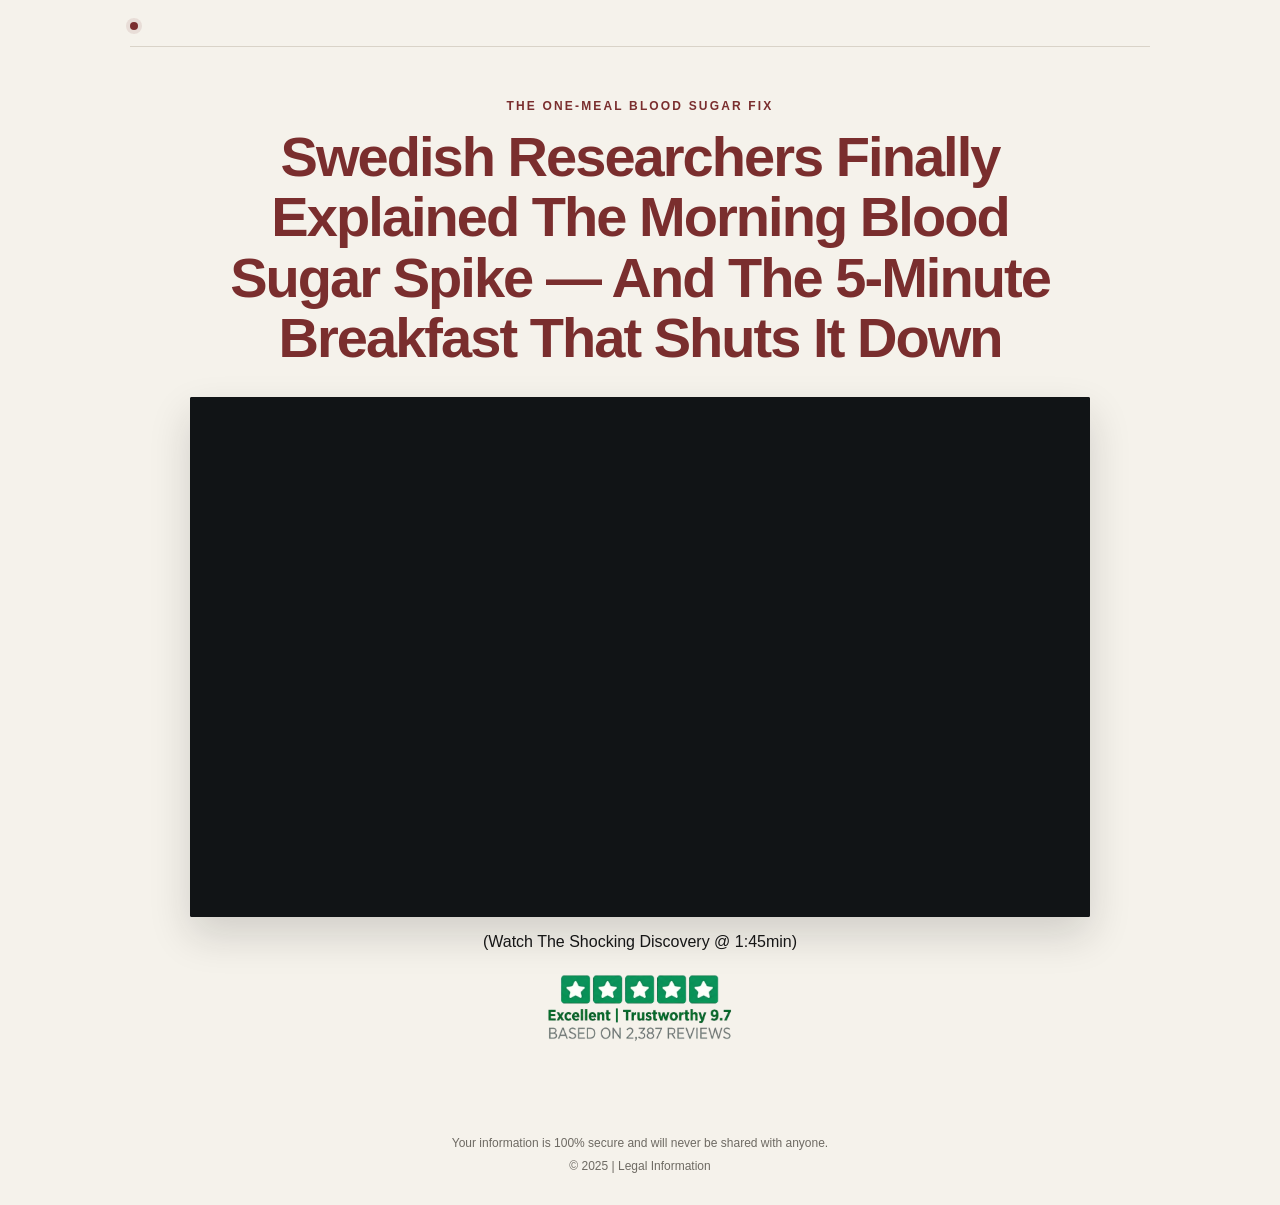
==== vsl/index.html @ c188c7a1 "Publish official VSL flow" ====
<!doctype html>
<html lang="en" data-delivery-state="waiting-tracking">
  <head>
    <meta charset="utf-8">
    <meta name="viewport" content="width=device-width, initial-scale=1">
    <meta name="description" content="The One-Meal Blood Sugar Fix — the official video presentation.">
    <title>The One-Meal Blood Sugar Fix — Official Presentation</title>
    <style>
      :root{--paper:#f5f2eb;--ink:#161616;--muted:#6e6a63;--wine:#7a2e2e;--line:#d9d3c8;--player:#111416}*{box-sizing:border-box}html{min-width:320px;background:var(--paper);color:var(--ink);font-family:-apple-system,BlinkMacSystemFont,"Segoe UI",Roboto,Helvetica,Arial,sans-serif;-webkit-font-smoothing:antialiased;text-rendering:optimizeLegibility}body{min-height:100vh;margin:0;background:var(--paper);background-attachment:scroll}.page-frame{width:min(100%,1120px);margin:0 auto;padding:0 20px 24px}.topline{display:flex;align-items:center;gap:10px;padding:18px 0 16px;border-bottom:1px solid var(--line)}.topline-mark{width:8px;height:8px;border-radius:50%;background:var(--wine);box-shadow:0 0 0 4px rgba(122,46,46,.1)}.intro{padding:32px 0 22px;text-align:center}.eyebrow{margin:0 0 13px;color:var(--wine);font-size:12px;font-weight:700;letter-spacing:.18em;line-height:1.25;text-transform:uppercase}.headline{max-width:900px;margin:0 auto;color:var(--wine);font-size:clamp(30px,6vw,56px);font-weight:700;line-height:1.08;letter-spacing:-.035em;text-wrap:balance}.video-section{padding:0}.player-shell{width:min(100%,900px);margin:0 auto;overflow:hidden;background:var(--player);box-shadow:0 18px 42px rgba(22,22,22,.16)}vtube-player{display:block;width:100%;min-height:520px;aspect-ratio:16/9;background:var(--player)}.watch-note{margin:14px 0 0;color:var(--ink);font-size:16px;font-weight:400;line-height:1.4;text-align:center}.review-badge{width:min(190px,54%);margin:19px auto 0}.review-badge img{display:block;width:100%;height:auto}.site-footer{padding:72px 0 0;color:var(--muted);font-size:12px;line-height:1.5;text-align:center}.site-footer p{margin:0}.site-footer p+p{margin-top:5px}@media (min-width:700px){.page-frame{padding:0 50px 30px}.topline{padding-top:22px}.intro{padding:52px 0 28px}.player-shell{border-radius:2px}.site-footer{padding-top:92px}}@media (max-width:480px){.page-frame{padding-inline:20px}.topline{padding-top:15px;padding-bottom:14px}.intro{padding-top:28px;padding-bottom:20px}.headline{font-size:29px;line-height:1.1}vtube-player{min-height:430px;aspect-ratio:9/16}.watch-note{font-size:15px}.site-footer{padding-top:66px}}@media (prefers-reduced-motion:reduce){*,*::before,*::after{scroll-behavior:auto!important;transition-duration:0s!important;animation-duration:0s!important}}
    </style>
    <script src="https://p.virtuclix.com/vt4397dbe61580ed.js" defer></script>
  </head>
  <body>
    <!-- Official VSL player supplied for this offer. -->
    <main class="page-frame">
      <div class="topline" aria-hidden="true"><span class="topline-mark"></span></div>
      <section class="intro" aria-labelledby="main-headline">
        <p class="eyebrow">The One-Meal Blood Sugar Fix</p>
        <h1 id="main-headline" class="headline">Swedish Researchers Finally Explained The Morning Blood Sugar Spike — And The 5-Minute Breakfast That Shuts It Down</h1>
      </section>
      <section class="video-section" aria-label="Official video presentation">
        <div class="player-shell">
          <vtube-player id="vid-vt4397dbe61580ed"></vtube-player>
        </div>
        <p class="watch-note">(Watch The Shocking Discovery @ 1:45min)</p>
        <figure class="review-badge">
          <img src="/assets/reference-badge.webp" width="545" height="199" alt="Excellent, trustworthy 9.7, based on 2,387 reviews">
        </figure>
      </section>
      <footer class="site-footer">
        <p>Your information is 100% secure and will never be shared with anyone.</p>
        <p>© 2025 | <span>Legal Information</span></p>
      </footer>
    </main>
  </body>
</html>
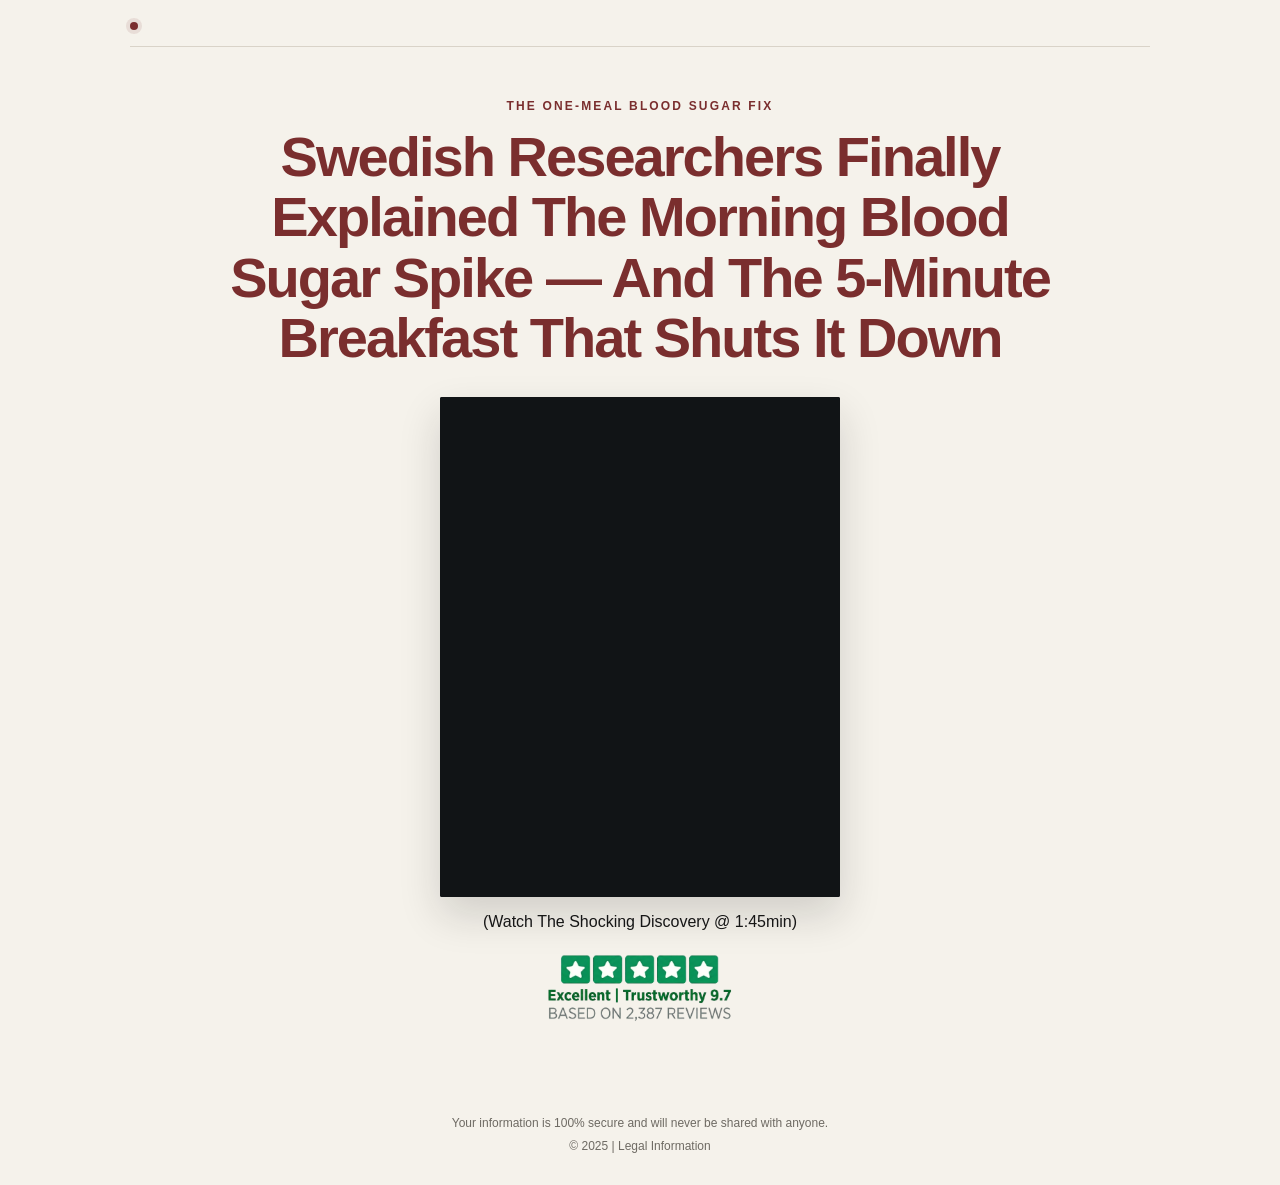
==== commit 4bdfc1fa: "Refine VSL visual presentation" ====
--- a/vsl/index.html
+++ b/vsl/index.html
@@ -6,9 +6,9 @@
     <meta name="description" content="The One-Meal Blood Sugar Fix — the official video presentation.">
     <title>The One-Meal Blood Sugar Fix — Official Presentation</title>
     <style>
-      :root{--paper:#f5f2eb;--ink:#161616;--muted:#6e6a63;--wine:#7a2e2e;--line:#d9d3c8;--player:#111416}*{box-sizing:border-box}html{min-width:320px;background:var(--paper);color:var(--ink);font-family:-apple-system,BlinkMacSystemFont,"Segoe UI",Roboto,Helvetica,Arial,sans-serif;-webkit-font-smoothing:antialiased;text-rendering:optimizeLegibility}body{min-height:100vh;margin:0;background:var(--paper);background-attachment:scroll}.page-frame{width:min(100%,1120px);margin:0 auto;padding:0 20px 24px}.topline{display:flex;align-items:center;gap:10px;padding:18px 0 16px;border-bottom:1px solid var(--line)}.topline-mark{width:8px;height:8px;border-radius:50%;background:var(--wine);box-shadow:0 0 0 4px rgba(122,46,46,.1)}.intro{padding:32px 0 22px;text-align:center}.eyebrow{margin:0 0 13px;color:var(--wine);font-size:12px;font-weight:700;letter-spacing:.18em;line-height:1.25;text-transform:uppercase}.headline{max-width:900px;margin:0 auto;color:var(--wine);font-size:clamp(30px,6vw,56px);font-weight:700;line-height:1.08;letter-spacing:-.035em;text-wrap:balance}.video-section{padding:0}.player-shell{width:min(100%,900px);margin:0 auto;overflow:hidden;background:var(--player);box-shadow:0 18px 42px rgba(22,22,22,.16)}vtube-player{display:block;width:100%;min-height:520px;aspect-ratio:16/9;background:var(--player)}.watch-note{margin:14px 0 0;color:var(--ink);font-size:16px;font-weight:400;line-height:1.4;text-align:center}.review-badge{width:min(190px,54%);margin:19px auto 0}.review-badge img{display:block;width:100%;height:auto}.site-footer{padding:72px 0 0;color:var(--muted);font-size:12px;line-height:1.5;text-align:center}.site-footer p{margin:0}.site-footer p+p{margin-top:5px}@media (min-width:700px){.page-frame{padding:0 50px 30px}.topline{padding-top:22px}.intro{padding:52px 0 28px}.player-shell{border-radius:2px}.site-footer{padding-top:92px}}@media (max-width:480px){.page-frame{padding-inline:20px}.topline{padding-top:15px;padding-bottom:14px}.intro{padding-top:28px;padding-bottom:20px}.headline{font-size:29px;line-height:1.1}vtube-player{min-height:430px;aspect-ratio:9/16}.watch-note{font-size:15px}.site-footer{padding-top:66px}}@media (prefers-reduced-motion:reduce){*,*::before,*::after{scroll-behavior:auto!important;transition-duration:0s!important;animation-duration:0s!important}}
+      :root{--paper:#f5f2eb;--ink:#161616;--muted:#6e6a63;--wine:#7a2e2e;--line:#d9d3c8;--player:#111416}*{box-sizing:border-box}html{min-width:320px;background:var(--paper);color:var(--ink);font-family:-apple-system,BlinkMacSystemFont,"Segoe UI",Roboto,Helvetica,Arial,sans-serif;-webkit-font-smoothing:antialiased;text-rendering:optimizeLegibility}body{min-height:100vh;margin:0;background:var(--paper);background-attachment:scroll}.page-frame{width:min(100%,1120px);margin:0 auto;padding:0 20px 24px}.topline{display:flex;align-items:center;gap:10px;padding:18px 0 16px;border-bottom:1px solid var(--line)}.topline-mark{width:8px;height:8px;border-radius:50%;background:var(--wine);box-shadow:0 0 0 4px rgba(122,46,46,.1)}.intro{padding:32px 0 22px;text-align:center}.eyebrow{margin:0 0 13px;color:var(--wine);font-size:12px;font-weight:700;letter-spacing:.18em;line-height:1.25;text-transform:uppercase}.headline{max-width:900px;margin:0 auto;color:var(--wine);font-size:clamp(30px,6vw,56px);font-weight:700;line-height:1.08;letter-spacing:-.035em;text-wrap:balance}.video-section{padding:0}.player-shell{width:min(100%,400px);aspect-ratio:4/5;margin:0 auto;overflow:hidden;background:var(--player);box-shadow:0 18px 42px rgba(22,22,22,.16)}vtube-player{display:block;width:100%;height:100%;min-height:0;aspect-ratio:4/5;background:var(--player)}.watch-note{margin:14px 0 0;color:var(--ink);font-size:16px;font-weight:400;line-height:1.4;text-align:center}.review-badge{width:min(190px,54%);margin:19px auto 0}.review-badge img{display:block;width:100%;height:auto}.site-footer{padding:72px 0 0;color:var(--muted);font-size:12px;line-height:1.5;text-align:center}.site-footer p{margin:0}.site-footer p+p{margin-top:5px}@media (min-width:700px){.page-frame{padding:0 50px 30px}.topline{padding-top:22px}.intro{padding:52px 0 28px}.player-shell{border-radius:2px}.site-footer{padding-top:92px}}@media (max-width:480px){.page-frame{padding-inline:20px}.topline{padding-top:15px;padding-bottom:14px}.intro{padding-top:28px;padding-bottom:20px}.headline{font-size:29px;line-height:1.1}.video-section{margin-inline:-2px}.watch-note{font-size:15px}.site-footer{padding-top:66px}}@media (prefers-reduced-motion:reduce){*,*::before,*::after{scroll-behavior:auto!important;transition-duration:0s!important;animation-duration:0s!important}}
     </style>
-    <script src="https://p.virtuclix.com/vt4397dbe61580ed.js" defer></script>
+    <script src="https://p.virtuclix.com/vt2e768a71632897.js" defer></script>
   </head>
   <body>
     <!-- Official VSL player supplied for this offer. -->
@@ -20,7 +20,7 @@
       </section>
       <section class="video-section" aria-label="Official video presentation">
         <div class="player-shell">
-          <vtube-player id="vid-vt4397dbe61580ed"></vtube-player>
+          <vtube-player id="vid-vt2e768a71632897"></vtube-player>
         </div>
         <p class="watch-note">(Watch The Shocking Discovery @ 1:45min)</p>
         <figure class="review-badge">
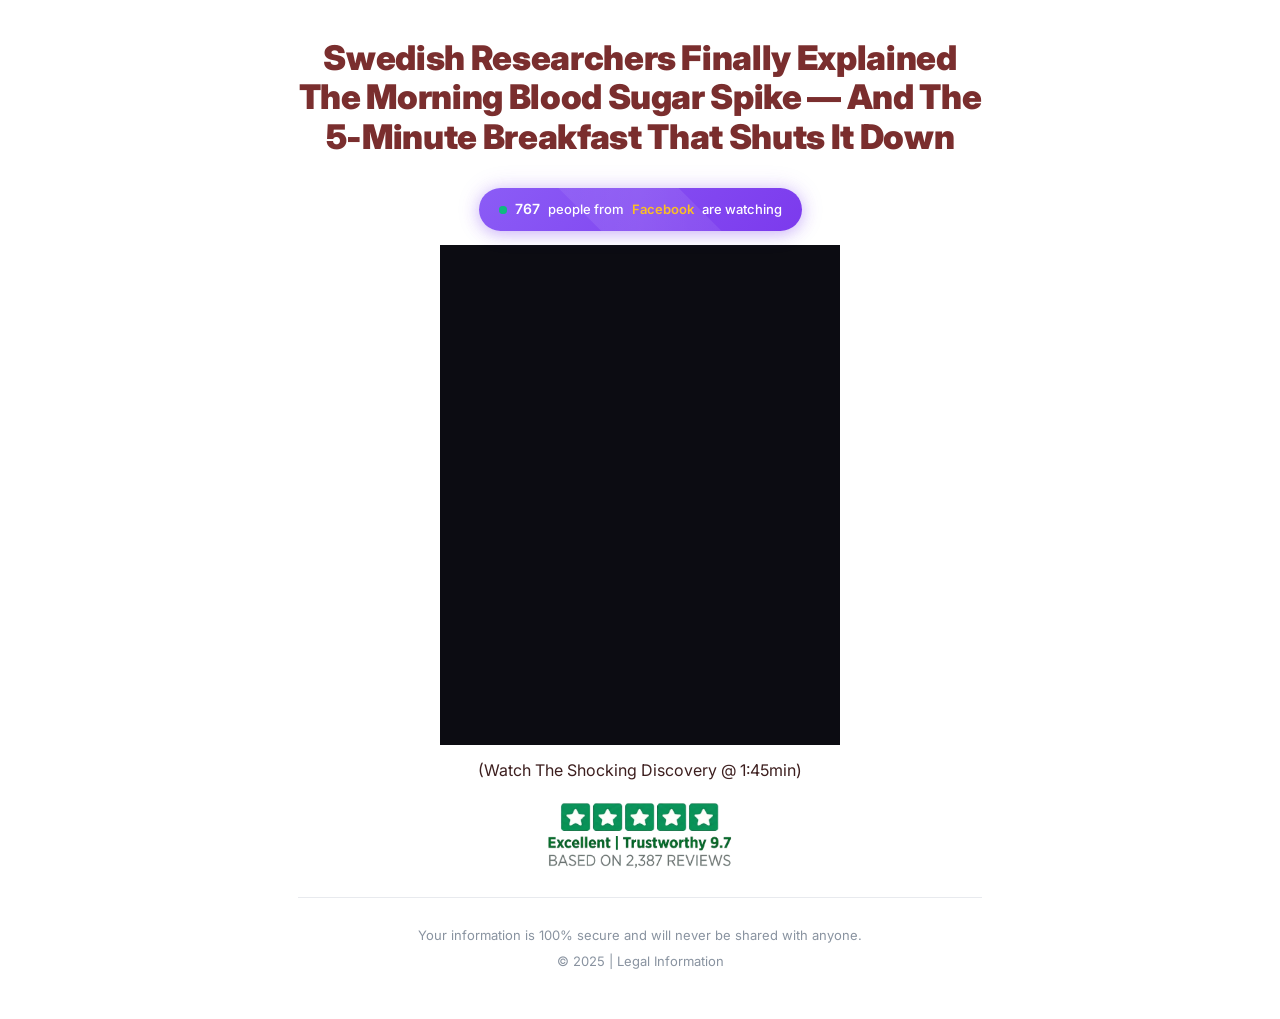
==== commit 3c00d040: "Refine VSL fidelity treatment" ====
--- a/vsl/index.html
+++ b/vsl/index.html
@@ -5,32 +5,84 @@
     <meta name="viewport" content="width=device-width, initial-scale=1">
     <meta name="description" content="The One-Meal Blood Sugar Fix — the official video presentation.">
     <title>The One-Meal Blood Sugar Fix — Official Presentation</title>
+    <link rel="preconnect" href="https://fonts.googleapis.com">
+    <link rel="preconnect" href="https://fonts.gstatic.com" crossorigin>
+    <link href="https://fonts.googleapis.com/css2?family=Inter:wght@400;500;600;700;800;900&amp;display=swap" rel="stylesheet">
     <style>
-      :root{--paper:#f5f2eb;--ink:#161616;--muted:#6e6a63;--wine:#7a2e2e;--line:#d9d3c8;--player:#111416}*{box-sizing:border-box}html{min-width:320px;background:var(--paper);color:var(--ink);font-family:-apple-system,BlinkMacSystemFont,"Segoe UI",Roboto,Helvetica,Arial,sans-serif;-webkit-font-smoothing:antialiased;text-rendering:optimizeLegibility}body{min-height:100vh;margin:0;background:var(--paper);background-attachment:scroll}.page-frame{width:min(100%,1120px);margin:0 auto;padding:0 20px 24px}.topline{display:flex;align-items:center;gap:10px;padding:18px 0 16px;border-bottom:1px solid var(--line)}.topline-mark{width:8px;height:8px;border-radius:50%;background:var(--wine);box-shadow:0 0 0 4px rgba(122,46,46,.1)}.intro{padding:32px 0 22px;text-align:center}.eyebrow{margin:0 0 13px;color:var(--wine);font-size:12px;font-weight:700;letter-spacing:.18em;line-height:1.25;text-transform:uppercase}.headline{max-width:900px;margin:0 auto;color:var(--wine);font-size:clamp(30px,6vw,56px);font-weight:700;line-height:1.08;letter-spacing:-.035em;text-wrap:balance}.video-section{padding:0}.player-shell{width:min(100%,400px);aspect-ratio:4/5;margin:0 auto;overflow:hidden;background:var(--player);box-shadow:0 18px 42px rgba(22,22,22,.16)}vtube-player{display:block;width:100%;height:100%;min-height:0;aspect-ratio:4/5;background:var(--player)}.watch-note{margin:14px 0 0;color:var(--ink);font-size:16px;font-weight:400;line-height:1.4;text-align:center}.review-badge{width:min(190px,54%);margin:19px auto 0}.review-badge img{display:block;width:100%;height:auto}.site-footer{padding:72px 0 0;color:var(--muted);font-size:12px;line-height:1.5;text-align:center}.site-footer p{margin:0}.site-footer p+p{margin-top:5px}@media (min-width:700px){.page-frame{padding:0 50px 30px}.topline{padding-top:22px}.intro{padding:52px 0 28px}.player-shell{border-radius:2px}.site-footer{padding-top:92px}}@media (max-width:480px){.page-frame{padding-inline:20px}.topline{padding-top:15px;padding-bottom:14px}.intro{padding-top:28px;padding-bottom:20px}.headline{font-size:29px;line-height:1.1}.video-section{margin-inline:-2px}.watch-note{font-size:15px}.site-footer{padding-top:66px}}@media (prefers-reduced-motion:reduce){*,*::before,*::after{scroll-behavior:auto!important;transition-duration:0s!important;animation-duration:0s!important}}
+      :root{--bg:#fff;--dark:#3d1f1f;--headline:#7a2e2e;--body:#4d5663;--muted:#8993a0;--accent:#7a2e2e;--violet-1:#8b5cf6;--violet-2:#7c3aed}
+      *,*::before,*::after{box-sizing:border-box}
+      html,body{margin:0;padding:0;background:var(--bg);color:var(--body)}
+      body{font:400 17px/1.6 Inter,-apple-system,BlinkMacSystemFont,"Segoe UI",Roboto,sans-serif;-webkit-font-smoothing:antialiased;text-rendering:optimizeLegibility}
+      img{display:block;max-width:100%;height:auto}
+      .page-frame{max-width:680px;margin:0 auto;padding:0 18px 24px}
+      .vsl-headline{margin:26px 0 14px;color:var(--headline);font:900 26px/1.16 Inter,-apple-system,BlinkMacSystemFont,"Segoe UI",sans-serif;letter-spacing:-.01em;text-align:center;text-wrap:balance}
+      .vsl-watching-wrap{width:100%;padding:14px 0;text-align:center}
+      .vsl-watching{position:relative;display:inline-flex;align-items:center;gap:8px;overflow:hidden;padding:10px 20px;border-radius:30px;background:linear-gradient(135deg,var(--violet-1),var(--violet-2));box-shadow:0 3px 15px rgb(124 58 237 / .3),0 0 25px rgb(124 58 237 / .15);color:#fff;font:500 13px/1.6 Inter,-apple-system,BlinkMacSystemFont,"Segoe UI",sans-serif}
+      .vsl-watching span,.vsl-watching .vw-dot{position:relative;z-index:1}
+      .vsl-watching .vw-shine{position:absolute;top:-50%;left:-50%;width:200%;height:200%;background:linear-gradient(45deg,transparent,rgb(255 255 255 / .1),transparent);animation:vsl-shimmer 3s infinite;transform:rotate(45deg)}
+      .vsl-watching .vw-dot{width:8px;height:8px;border-radius:50%;background:#10b981;animation:vsl-pulse-dot 2s infinite}
+      .vsl-watching .vw-dot::after{position:absolute;top:50%;left:50%;width:100%;height:100%;border-radius:50%;background:#10b981;content:"";opacity:.6;animation:vsl-pulse-ring 2s infinite;transform:translate(-50%,-50%)}
+      #viewerCount{font-size:14px;font-weight:600}.vw-fb{color:#fbbf24;font-weight:600}
+      @keyframes vsl-shimmer{0%{transform:translateX(-100%) rotate(45deg)}100%{transform:translateX(100%) rotate(45deg)}}
+      @keyframes vsl-pulse-dot{0%,100%{transform:scale(1)}50%{transform:scale(1.1)}}
+      @keyframes vsl-pulse-ring{0%{transform:translate(-50%,-50%) scale(1);opacity:.6}100%{transform:translate(-50%,-50%) scale(2);opacity:0}}
+      .player-shell{width:100%;max-width:400px;margin:0 auto;background:#0c0c12;aspect-ratio:4/5;overflow:hidden}
+      vtube-player{display:block;width:100%;height:100%;aspect-ratio:4/5;background:#0c0c12}
+      .watch-note{margin:14px 0 0;color:var(--dark);font-size:16px;font-weight:400;line-height:1.4;text-align:center}
+      .review-badge{width:min(190px,54%);margin:19px auto 0}.review-badge img{width:100%}
+      .site-footer{margin:28px 0 0;padding:22px 0 18px;border-top:1px solid #e8eaee;color:var(--muted);font-size:13px;line-height:1.5;text-align:center}.site-footer p{margin:6px 0}
+      .vsl-exit-overlay{position:fixed;inset:0;z-index:9999;display:none;align-items:center;justify-content:center;padding:16px;background:rgb(0 0 0 / .66)}
+      .vsl-exit-overlay.open{display:flex;animation:vsl-fade .2s ease}
+      .vsl-exit-box{position:relative;max-width:620px;max-height:92vh;width:100%;overflow:auto;border-top:6px solid var(--accent);border-radius:10px;background:var(--bg);padding:26px;color:var(--body);animation:vsl-drop .25s ease}
+      .vsl-exit-x{position:absolute;top:8px;right:14px;border:0;background:none;color:var(--body);cursor:pointer;font-size:26px;line-height:1;opacity:.7}
+      .vsl-exit-h{margin:2px 0 16px;color:var(--dark);font:800 21px/1.2 Inter,-apple-system,BlinkMacSystemFont,"Segoe UI",sans-serif;text-align:center}.vsl-exit-h .sig{color:#b91c1c;font-weight:900}.vsl-exit-h .eh-1{display:block;margin-bottom:5px;font-size:26px;font-weight:900}.vsl-exit-h .eh-2{display:block;color:var(--dark);font-size:20px;font-weight:700}
+      .vsl-exit-grid{display:flex;align-items:center;gap:16px}.vsl-exit-img{max-width:42%;border-radius:6px;cursor:pointer}.vsl-exit-body{margin:0;font-size:20px;line-height:1.5}
+      .vsl-exit-cta-wrap{margin:18px 0 0;text-align:center}.vsl-exit-cta{position:relative;display:block;overflow:hidden;border-radius:10px;background:#d4a017;padding:16px 18px;color:var(--dark);font:900 20px/1.15 Inter,-apple-system,BlinkMacSystemFont,"Segoe UI",sans-serif;letter-spacing:.01em;text-align:center;text-decoration:none;animation:vsl-pulse-grow .85s infinite}.vsl-exit-cta .shine{position:absolute;top:0;left:-150%;width:60%;height:100%;background:linear-gradient(120deg,transparent,rgb(255 255 255 / .45),transparent);animation:vsl-simple-shine 3.2s infinite;transform:skewX(-20deg)}
+      @keyframes vsl-fade{from{opacity:0}to{opacity:1}}@keyframes vsl-drop{from{opacity:0;transform:translateY(-24px)}to{opacity:1;transform:none}}@keyframes vsl-simple-shine{0%{left:-150%}60%,100%{left:150%}}@keyframes vsl-pulse-grow{0%,100%{transform:scale(1)}50%{transform:scale(1.03)}}
+      @media (min-width:760px){body{font-size:18px}.page-frame{max-width:720px}.vsl-headline{margin:38px 0 18px;font-size:34px}.vsl-exit-box{max-width:760px;padding:34px}.vsl-exit-h .eh-1{margin-bottom:8px;font-size:48px}.vsl-exit-h .eh-2{font-size:26px}.vsl-exit-body{font-size:23px}}
+      @media (max-width:480px){.vsl-exit-grid{flex-direction:column}.vsl-exit-img{max-width:78%}.vsl-exit-h{font-size:20px}}
+      @media (prefers-reduced-motion:reduce){*,*::before,*::after{animation-duration:0s!important;scroll-behavior:auto!important;transition-duration:0s!important}}
     </style>
     <script src="https://p.virtuclix.com/vt2e768a71632897.js" defer></script>
   </head>
   <body>
-    <!-- Official VSL player supplied for this offer. -->
     <main class="page-frame">
-      <div class="topline" aria-hidden="true"><span class="topline-mark"></span></div>
-      <section class="intro" aria-labelledby="main-headline">
-        <p class="eyebrow">The One-Meal Blood Sugar Fix</p>
-        <h1 id="main-headline" class="headline">Swedish Researchers Finally Explained The Morning Blood Sugar Spike — And The 5-Minute Breakfast That Shuts It Down</h1>
+      <h1 class="vsl-headline">Swedish Researchers Finally Explained The Morning Blood Sugar Spike — And The 5-Minute Breakfast That Shuts It Down</h1>
+      <div class="vsl-watching-wrap" aria-label="Live viewer count">
+        <div class="vsl-watching">
+          <span class="vw-shine" aria-hidden="true"></span><span class="vw-dot" aria-hidden="true"></span><span id="viewerCount">750</span><span>people from</span><span class="vw-fb">Facebook</span><span>are watching</span>
+        </div>
+      </div>
+      <section aria-label="Official video presentation">
+        <div class="player-shell"><vtube-player id="vid-vt2e768a71632897"></vtube-player></div>
+        <p class="watch-note">(Watch The Shocking Discovery @ 1:45min)</p>
+        <figure class="review-badge"><img src="/assets/reference-badge.webp" width="545" height="199" alt="Excellent, trustworthy 9.7, based on 2,387 reviews"></figure>
       </section>
-      <section class="video-section" aria-label="Official video presentation">
-        <div class="player-shell">
-          <vtube-player id="vid-vt2e768a71632897"></vtube-player>
-        </div>
-        <p class="watch-note">(Watch The Shocking Discovery @ 1:45min)</p>
-        <figure class="review-badge">
-          <img src="/assets/reference-badge.webp" width="545" height="199" alt="Excellent, trustworthy 9.7, based on 2,387 reviews">
-        </figure>
-      </section>
-      <footer class="site-footer">
-        <p>Your information is 100% secure and will never be shared with anyone.</p>
-        <p>© 2025 | <span>Legal Information</span></p>
-      </footer>
+      <footer class="site-footer"><p>Your information is 100% secure and will never be shared with anyone.</p><p>© 2025 | <span>Legal Information</span></p></footer>
     </main>
+    <div class="vsl-exit-overlay" id="vslExitModal" role="dialog" aria-modal="true" aria-label="Wait">
+      <div class="vsl-exit-box">
+        <button class="vsl-exit-x" type="button" data-vsl-exit-close aria-label="Close">×</button>
+        <h2 class="vsl-exit-h"><span class="eh-1"><span class="sig">WAIT!</span> In Just <span class="sig">1:45</span>...</span><span class="eh-2">I'll Reveal My 5-Minute Morning Trick That Flattens Blood Sugar Fast!</span></h2>
+        <div class="vsl-exit-grid"><img class="vsl-exit-img" src="https://files.virtuclix.com/products/endspikes-com/images/adapt-exit_popup_image-v0-faae4c15.webp" alt="" width="291" height="208" loading="lazy" decoding="async" data-vsl-exit-close title="Continue watching"><p class="vsl-exit-body">It's a 5-minute 'morning trick' you can do at home right now. It is absurdly simple and highly effective for flattening blood sugar. Try it tomorrow. <b>Believe me, you'll love this.</b></p></div>
+        <div class="vsl-exit-cta-wrap"><a class="vsl-exit-cta" href="#" data-vsl-exit-close><span class="shine" aria-hidden="true"></span>Keep Watching To See My Trick »</a></div>
+      </div>
+    </div>
+    <script>
+      (function(){
+        var count=document.getElementById('viewerCount'),min=702,max=880,value=Math.floor(720+Math.random()*120);
+        function tick(){var delta=Math.floor(Math.random()*7)-3;if(value<730)delta+=Math.floor(Math.random()*3)+1;if(value>860)delta-=Math.floor(Math.random()*4)+1;value=Math.max(min,Math.min(max,value+delta));count.textContent=value;setTimeout(tick,2000+Math.random()*2000)}
+        count.textContent=value;setTimeout(tick,1200);
+      }());
+      (function(){
+        var modal=document.getElementById('vslExitModal'),shown=false;
+        function show(){if(shown)return;try{if(sessionStorage.getItem('vslExitShown'))return}catch(error){}shown=true;try{sessionStorage.setItem('vslExitShown','1')}catch(error){}modal.classList.add('open')}
+        function hide(){modal.classList.remove('open')}
+        setTimeout(function(){document.addEventListener('mouseout',function(event){if(!event.relatedTarget&&event.clientY<=0)show()})},4000);
+        try{history.pushState(null,'',location.href);window.addEventListener('popstate',function(){if(!shown){show();history.pushState(null,'',location.href)}})}catch(error){}
+        modal.addEventListener('click',function(event){if(event.target===modal)hide()});
+        Array.prototype.forEach.call(modal.querySelectorAll('[data-vsl-exit-close]'),function(control){control.addEventListener('click',function(event){event.preventDefault();hide()})});
+      }());
+    </script>
   </body>
 </html>
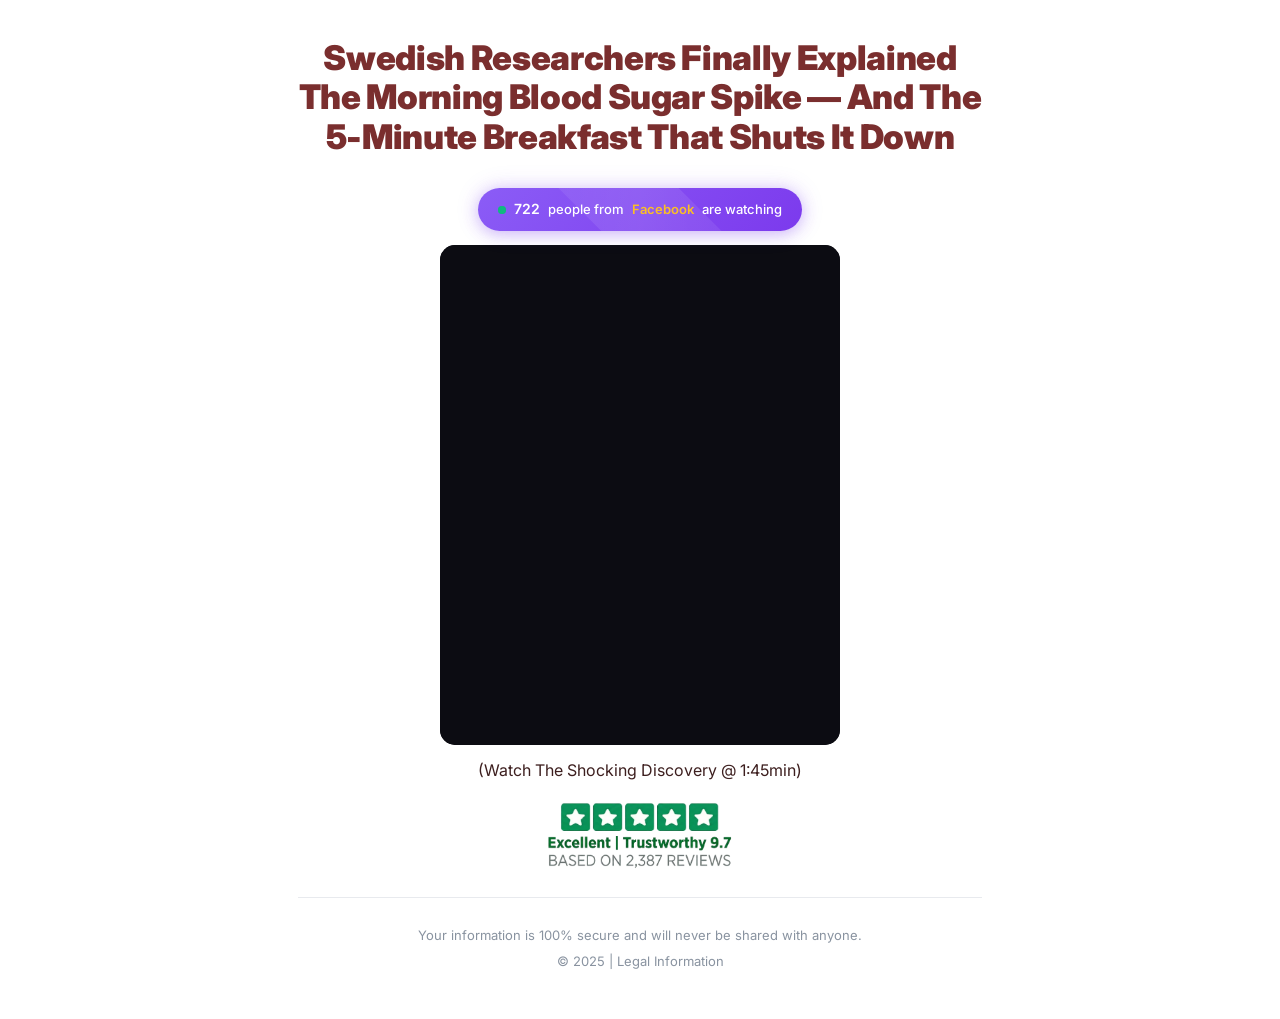
==== commit ef25e0c9: "Round VSL player corners" ====
--- a/vsl/index.html
+++ b/vsl/index.html
@@ -26,8 +26,8 @@
       @keyframes vsl-shimmer{0%{transform:translateX(-100%) rotate(45deg)}100%{transform:translateX(100%) rotate(45deg)}}
       @keyframes vsl-pulse-dot{0%,100%{transform:scale(1)}50%{transform:scale(1.1)}}
       @keyframes vsl-pulse-ring{0%{transform:translate(-50%,-50%) scale(1);opacity:.6}100%{transform:translate(-50%,-50%) scale(2);opacity:0}}
-      .player-shell{width:100%;max-width:400px;margin:0 auto;background:#0c0c12;aspect-ratio:4/5;overflow:hidden}
-      vtube-player{display:block;width:100%;height:100%;aspect-ratio:4/5;background:#0c0c12}
+      .player-shell{width:100%;max-width:400px;margin:0 auto;border-radius:15px;background:#0c0c12;aspect-ratio:4/5;overflow:hidden}
+      vtube-player{display:block;width:100%;height:100%;border-radius:15px;background:#0c0c12;aspect-ratio:4/5;overflow:hidden}
       .watch-note{margin:14px 0 0;color:var(--dark);font-size:16px;font-weight:400;line-height:1.4;text-align:center}
       .review-badge{width:min(190px,54%);margin:19px auto 0}.review-badge img{width:100%}
       .site-footer{margin:28px 0 0;padding:22px 0 18px;border-top:1px solid #e8eaee;color:var(--muted);font-size:13px;line-height:1.5;text-align:center}.site-footer p{margin:6px 0}
